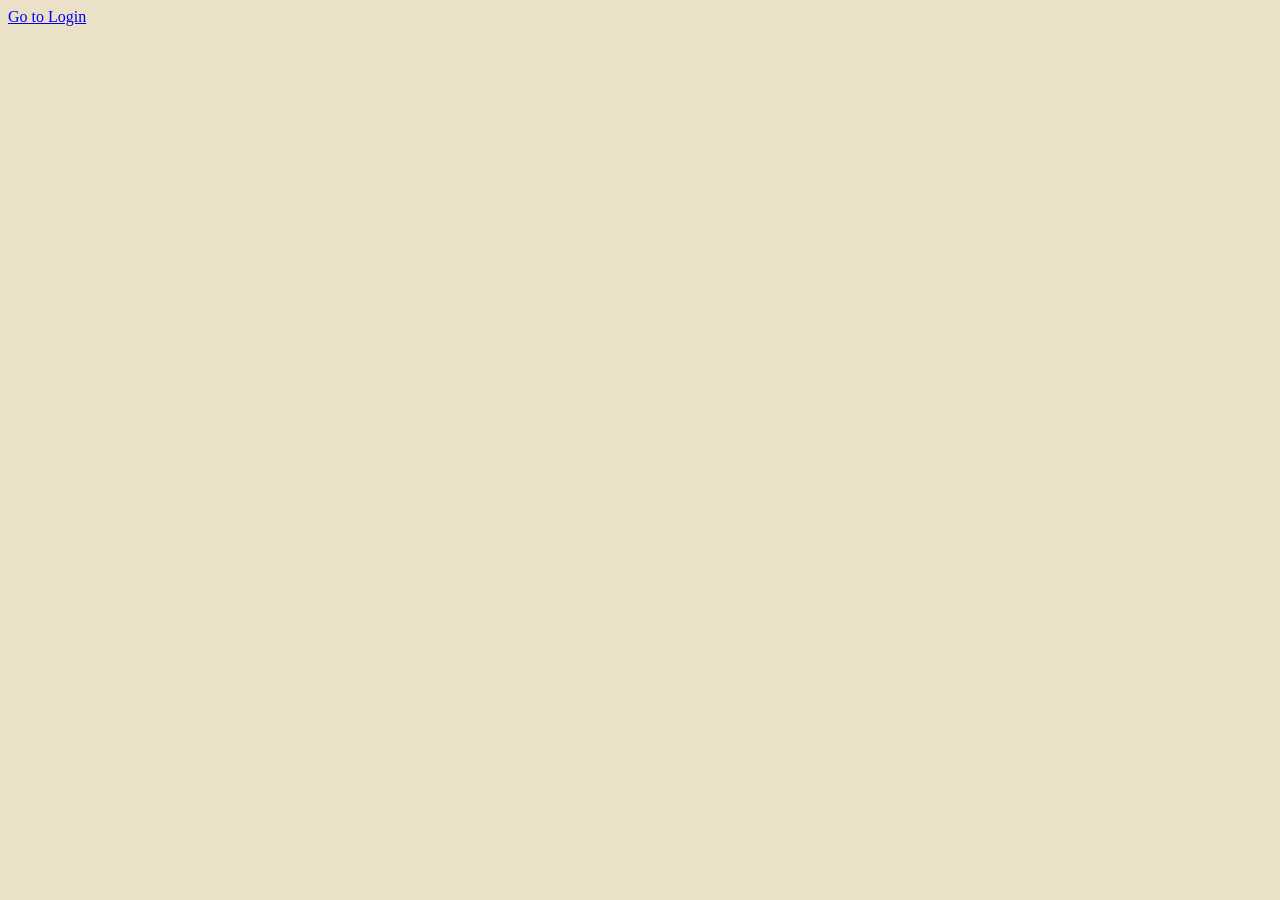
==== templates/index.html @ 266edc8d "juegue" ====
<!DOCTYPE html>
<html lang="en">
<head>
    <meta charset="UTF-8">
    <meta http-equiv="X-UA-Compatible" content="IE=edge">
    <meta name="viewport" content="width=device-width, initial-scale=1.0">
    <link rel="stylesheet" type="text/css" href="/static/styleGeneral.css" />
    <link rel="shortcut icon" href="/static/images/calendarImageLogo.png" />
    <title>Carbono 06</title>
</head>
<body>
    <a href="/login">Go to Login</a>
</body>
</html>
---- static/styleGeneral.css ----
body{
    background-color: #ebe1c9;
}

/* header{
    border: 2.5px solid navy;
} */

#headerI{
    text-align: center;
    color: navy;
}

#credits{
    text-align: end;
    padding-right: 15px;
    color: navy;
}
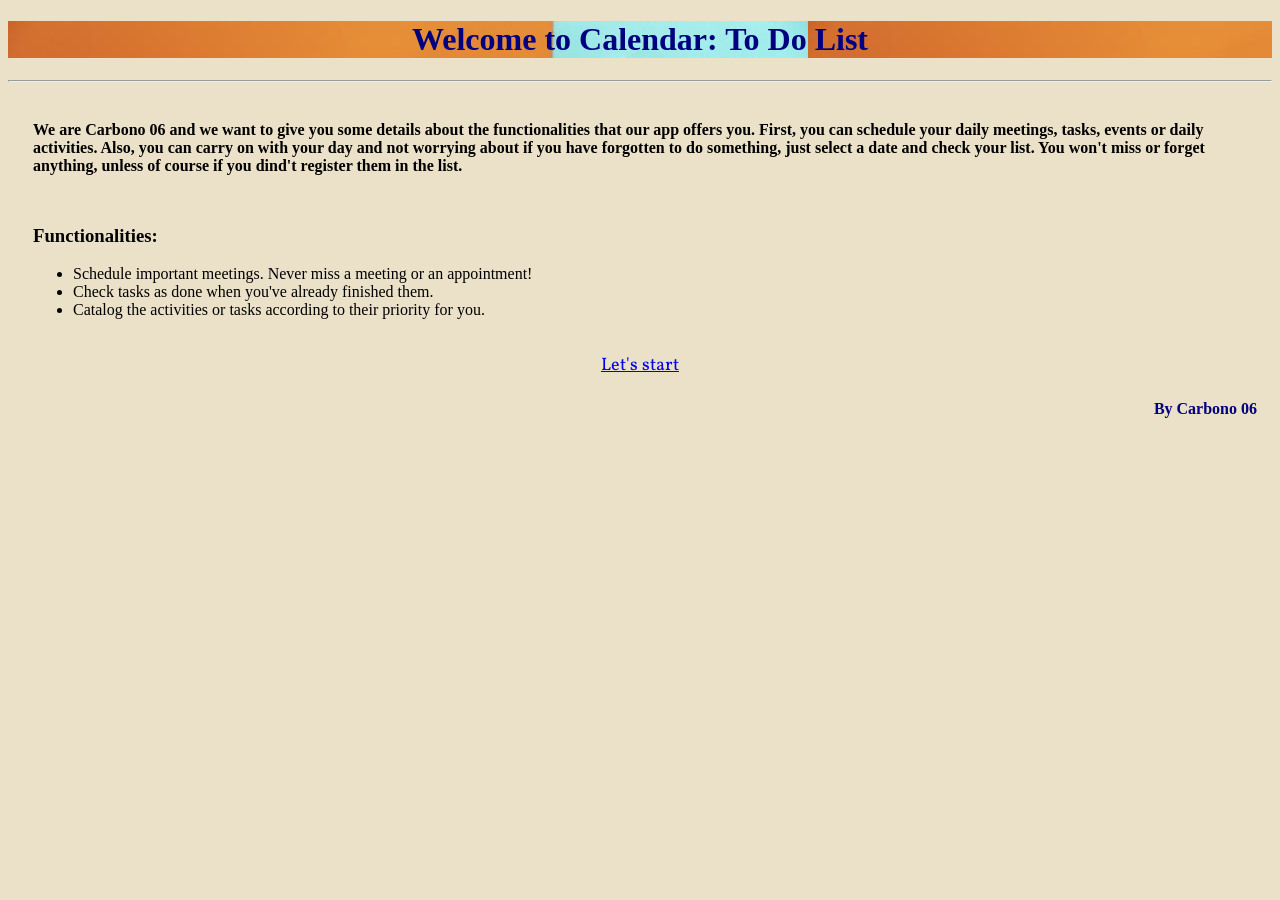
==== commit 16b290fb: "finiquitando" ====
--- a/templates/index.html
+++ b/templates/index.html
@@ -5,10 +5,48 @@
     <meta http-equiv="X-UA-Compatible" content="IE=edge">
     <meta name="viewport" content="width=device-width, initial-scale=1.0">
     <link rel="stylesheet" type="text/css" href="/static/styleGeneral.css" />
+    <link rel="stylesheet" type="text/css" href="/static/styleIndex.css" />
     <link rel="shortcut icon" href="/static/images/calendarImageLogo.png" />
     <title>Carbono 06</title>
 </head>
+
 <body>
-    <a href="/login">Go to Login</a>
+
+<header>
+    <h1 id="headerI">Welcome to Calendar: To Do List</h1>
+</header>
+<hr>
+
+<div class="intro">
+    <p id="pIntro">
+    We are Carbono 06 and we want to give you some details about the functionalities
+    that our app offers you. First, you can schedule your daily meetings, tasks, events or
+    daily activities. Also, you can carry on with your day and not worrying about if you have
+    forgotten to do something, just select a date and check your list. You won't miss or 
+    forget anything, unless of course if you dind't register them in the list.
+    </p>
+</div>
+
+
+<div class="lFunctions">
+    <h3>Functionalities:</h3>
+    <ul>
+        <li>Schedule important meetings. Never miss a meeting or an appointment!</li>
+        <li>Check tasks as done when you've already finished them.</li>
+        <li>Catalog the activities or tasks according to their priority for you.</li>
+    </ul>
+</div>
+
+<br>
+<div class="buttonLog">
+        <a href="/login" id="goLog">Let's start</a>
+</div>
+
+<footer>
+	<h4 id="credits">By Carbono 06</h4>
+</footer>
+
+<script src="/static/preLoadUsers.js"></script>
+
 </body>
 </html>
--- a/static/styleIndex.css
+++ b/static/styleIndex.css
@@ -0,0 +1,34 @@
+@import url('https://fonts.googleapis.com/css2?family=Vollkorn:ital,wght@1,800;1,900&display=swap');
+
+.intro, .lFunctions {
+    padding-left: 25px;
+    padding-top: 15px;
+    padding-right: 25px;
+}
+
+#pIntro {
+    font-size: 16px;
+    font-weight: bold;
+}
+
+header {
+    background-image: url("/static/images/imagenes del index/banner.jpg");
+    block-size: 100%;
+    width: 100%;
+}
+
+.buttonLog {
+    margin: auto;
+    text-align: center;
+    padding-left: 25%;
+    padding-right: 25%;
+    width: fit-content;
+}
+
+#goLog {
+    border-radius: 10px;
+    border-color: black;
+    font-size: large;
+    cursor: pointer;
+    font-family: 'Vollkorn', serif;
+}
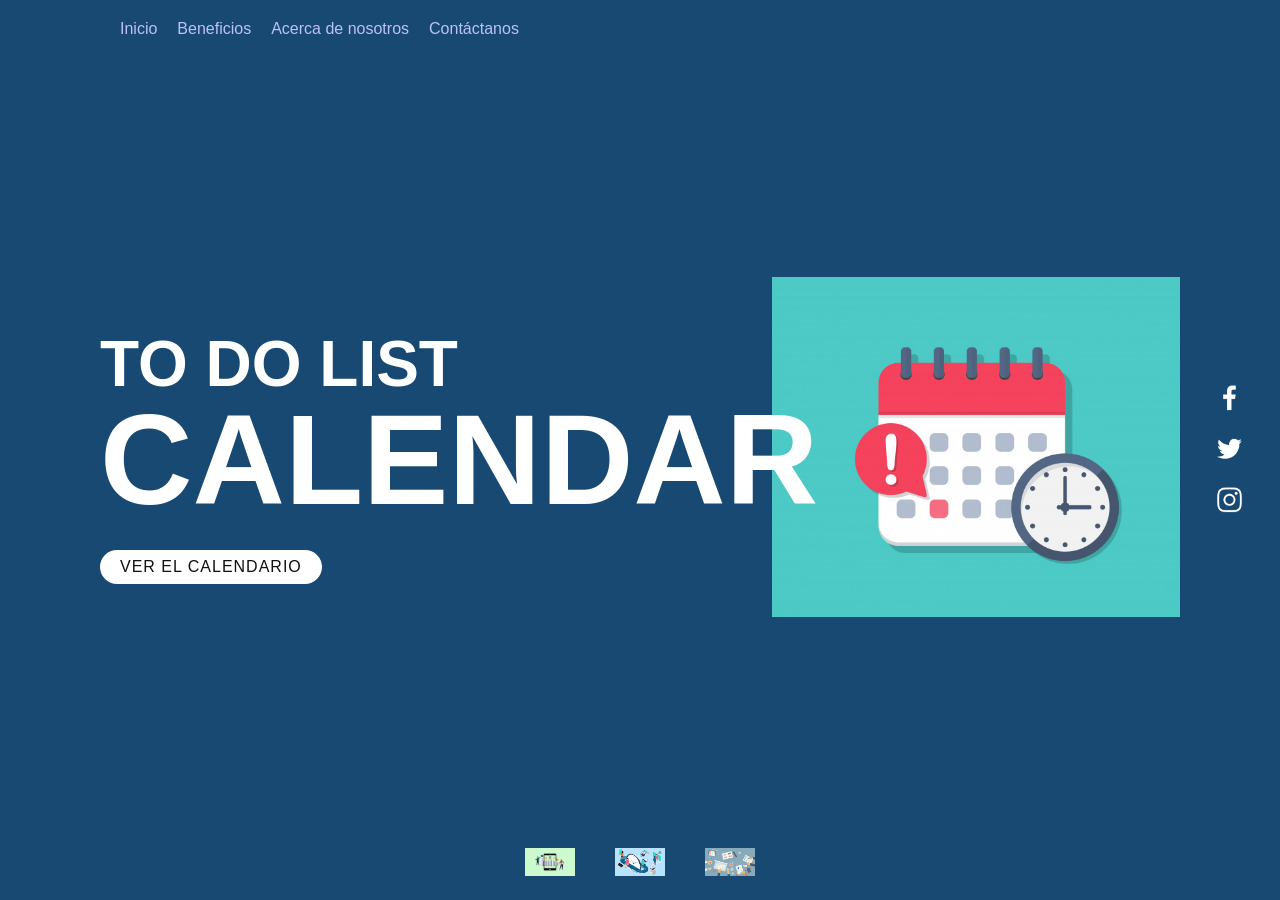
==== commit 38b580fb: "juntando index" ====
--- a/templates/index.html
+++ b/templates/index.html
@@ -4,49 +4,58 @@
     <meta charset="UTF-8">
     <meta http-equiv="X-UA-Compatible" content="IE=edge">
     <meta name="viewport" content="width=device-width, initial-scale=1.0">
-    <link rel="stylesheet" type="text/css" href="/static/styleGeneral.css" />
-    <link rel="stylesheet" type="text/css" href="/static/styleIndex.css" />
-    <link rel="shortcut icon" href="/static/images/calendarImageLogo.png" />
-    <title>Carbono 06</title>
+    <link rel="stylesheet" href="/static/styleIndex.css">
+    <title>Landing Page</title>
 </head>
+<body>
+    
+    <section class="sec">
+        <header>
+            <ul class="navigation">
+                <li><a href="">Inicio</a></li>
+                <li><a href="">Beneficios</a></li>
+                <li><a href="">Acerca de nosotros</a></li>
+                <li><a href="">Contáctanos</a></li>
+            </ul>
+        </header>
 
-<body>
+        <div class="content">
+            <div class="textBox">
+                <h2>TO DO LIST<br><span>Calendar</span></h2>
+                <a href="#">Ver el calendario</a>
+            </div>
 
-<header>
-    <h1 id="headerI">Welcome to Calendar: To Do List</h1>
-</header>
-<hr>
+        </div>
 
-<div class="intro">
-    <p id="pIntro">
-    We are Carbono 06 and we want to give you some details about the functionalities
-    that our app offers you. First, you can schedule your daily meetings, tasks, events or
-    daily activities. Also, you can carry on with your day and not worrying about if you have
-    forgotten to do something, just select a date and check your list. You won't miss or 
-    forget anything, unless of course if you dind't register them in the list.
-    </p>
-</div>
+        <div class="foto">
+            <h2><img src="/static/images/calendario.jpg" 
+                class="calendario" alt="calendario" style="width:17em">
+            </h2>
+        </div>
 
+        <ul class="thumb">
+            <li><img src="/static/images/Productividad.png" 
+                onclick="imgSlider('productividad.png');changeBgColor('#174972')" 
+                alt="">
+            </li>
+            <li><img src="/static/images/Reloj.png" 
+                onclick="imgSlider('reloj.png');changeBgColor('#174972')" 
+                alt="">
+            </li>
+            <li><img src="/static/images/paginas.png" 
+                onclick="imgSlider('paginas.png');changeBgColor('#174972')" 
+                alt="">
+            </li>
+        </ul>
 
-<div class="lFunctions">
-    <h3>Functionalities:</h3>
-    <ul>
-        <li>Schedule important meetings. Never miss a meeting or an appointment!</li>
-        <li>Check tasks as done when you've already finished them.</li>
-        <li>Catalog the activities or tasks according to their priority for you.</li>
-    </ul>
-</div>
+        <ul class="sci">
+            <li><a href=""><img src="/static/images/facebook.png" alt=""></a></li>
+            <li><a href=""><img src="/static/images/twitter.png" alt=""></a></li>
+            <li><a href=""><img src="/static/images/instagram.png" alt=""></a></li>
+        </ul>
 
-<br>
-<div class="buttonLog">
-        <a href="/login" id="goLog">Let's start</a>
-</div>
+    </section>
 
-<footer>
-	<h4 id="credits">By Carbono 06</h4>
-</footer>
-
-<script src="/static/preLoadUsers.js"></script>
-
+    <script src="/static/scriptIndex.js"></script>
 </body>
 </html>
--- a/static/styleIndex.css
+++ b/static/styleIndex.css
@@ -1,34 +1,135 @@
-@import url('https://fonts.googleapis.com/css2?family=Vollkorn:ital,wght@1,800;1,900&display=swap');
+@import url('https://fonts.googleapis.com/css2?family=Poppins:wght@100;200;300;400;500;600;700;800&display=swap');
 
-.intro, .lFunctions {
-    padding-left: 25px;
-    padding-top: 15px;
-    padding-right: 25px;
+*{
+    font-family: 'Garamond', sans-serif;
+    margin: 0;
+    padding: 0;
+    box-sizing: border-box;
 }
 
-#pIntro {
-    font-size: 16px;
-    font-weight: bold;
+section{
+    position: relative;
+    width: 100%;
+    min-height: 100vh;
+    padding:100px;
+    display:flex;
+    justify-content: space-between;
+    align-items: center;
+    background: #174972;
+    transition: 0.5s;
 }
 
-header {
-    background-image: url("/static/images/imagenes del index/banner.jpg");
-    block-size: 100%;
+header{
+    position:absolute;
+    top:0;
+    left:0;
     width: 100%;
+    padding: 20px 100px;
+    display: flex;
+    justify-content: space-between;
+    align-items: center;
 }
 
-.buttonLog {
-    margin: auto;
-    text-align: center;
-    padding-left: 25%;
-    padding-right: 25%;
-    width: fit-content;
+header ul{
+    position:relative;
+    display:flex;
 }
 
-#goLog {
-    border-radius: 10px;
-    border-color: black;
-    font-size: large;
+header ul li{
+    list-style: none;
+}
+
+header ul li a{
+    display: inline-block;
+    color: rgb(189, 193, 250);
+    font-weight: 400;
+    margin-left: 20px;
+    text-decoration: none;
+}
+
+.content{
+    position:relative;
+    width:100%;
+    display:flex;
+    justify-content: space-between;
+    align-items: center;
+
+}
+
+.content .textBox{
+    position:relative;
+    max-width:600px;
+}
+
+.content .textBox h2{
+    color: #fff;
+    font-size: 4em;
+    line-height:1.5em;
+    font-weight: 900;
+    text-transform: uppercase;
+}
+
+.content .textBox h2 span{
+    font-size: 2em;
+}
+
+.content .textBox a{
+    display: inline-block;
+    margin-top: 20px;
+    padding: 8px 20px;
+    background: #fff;
+    color: #111;
+    border-radius: 40px;
+    font-weight: 500;
+    letter-spacing: 1px;
+    text-decoration: none;
+    text-transform: uppercase;
+}
+
+
+
+.thumb{
+    position:absolute;
+    left: 50%;
+    transform: translateX(-50%);
+    bottom:20px;
+    display:flex;
+}
+
+.thumb li{
+    list-style:none;
+    display: inline-block;
+    margin: 0 20px;
     cursor: pointer;
-    font-family: 'Vollkorn', serif;
-}+    transition:0.5s;
+}
+
+.thumb li:hover{
+    transform: translateY(-15px);
+}
+
+.thumb li img{
+    max-width: 50px;
+}
+
+.sci{
+    position:absolute;
+    top:50%;
+    right:30px;
+    transform: translateY(-50%);
+    display:flex;
+    justify-content: center;
+    align-items: center;
+    flex-direction: column;
+}
+
+.sci li{
+    list-style: none;
+}
+
+.sci li a{
+    display: inline-block;
+    filter: invert(1);
+    margin: 5px 0;
+    transform: scale(0.6);
+}
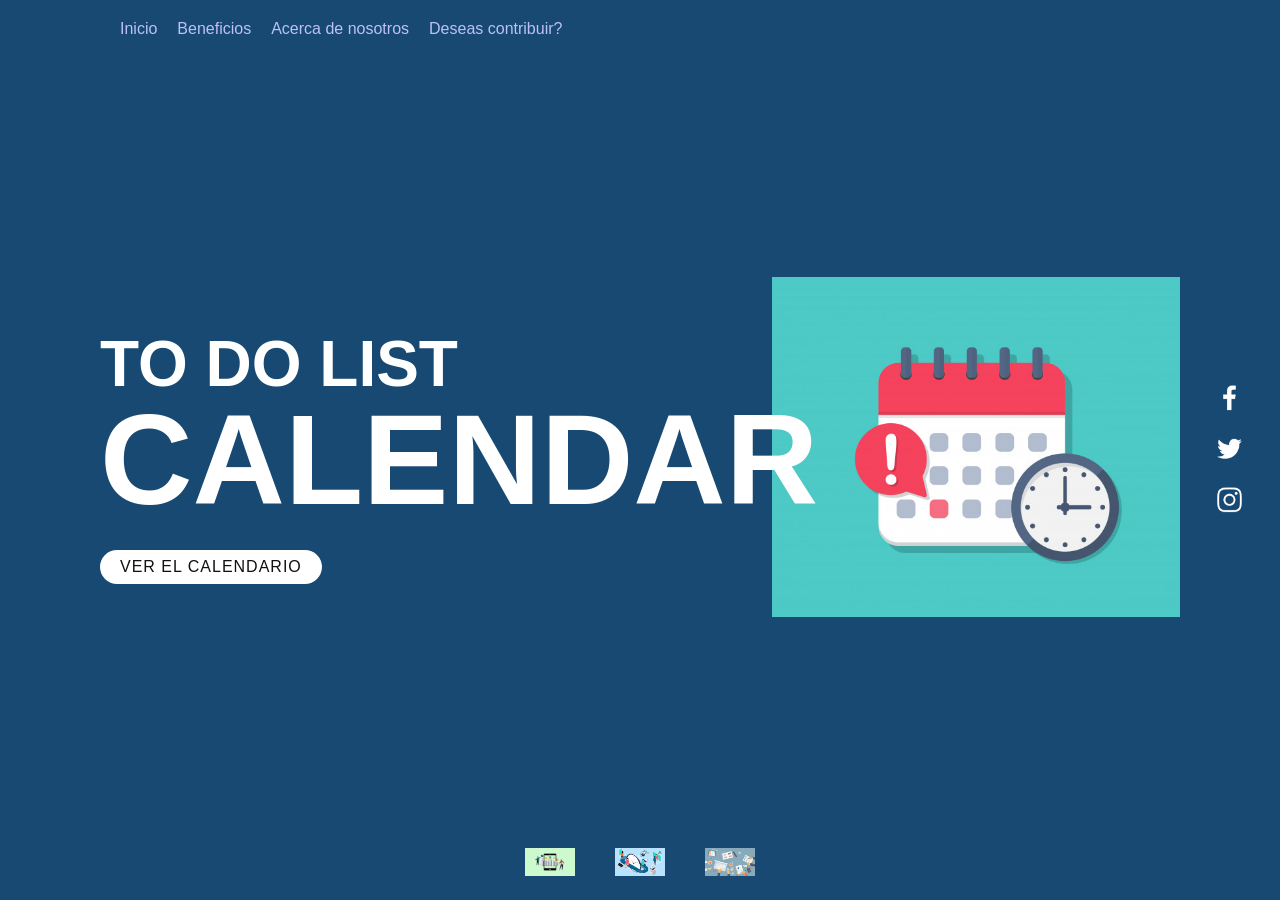
==== commit 2935da8e: "agregando beneficios-acerca-contribuyente" ====
--- a/templates/index.html
+++ b/templates/index.html
@@ -1,9 +1,11 @@
-<!DOCTYPE html>
-<html lang="en">
+<!DOCTYPE html PUBLIC "-//W3C//DTD XHTML 1.0 Strict//EN" "http://www.w3.org/TR/xhtml1/DTD/xhtml1-strict.dtd">
+<html xmlns="http://www.w3.org/1999/xhtml">
 <head>
+    <meta http-equiv="Content-Type" content="application/xhtml+xml; charset=utf-8" />
     <meta charset="UTF-8">
     <meta http-equiv="X-UA-Compatible" content="IE=edge">
     <meta name="viewport" content="width=device-width, initial-scale=1.0">
+    <link rel="shortcut icon" href="/static/images/calendarImageLogo.png" />
     <link rel="stylesheet" href="/static/styleIndex.css">
     <title>Landing Page</title>
 </head>
@@ -12,17 +14,32 @@
     <section class="sec">
         <header>
             <ul class="navigation">
-                <li><a href="">Inicio</a></li>
-                <li><a href="">Beneficios</a></li>
-                <li><a href="">Acerca de nosotros</a></li>
-                <li><a href="">Contáctanos</a></li>
+                <li><a href="/">Inicio</a></li>
+                <li><a href="/beneficios">Beneficios</a></li>
+                <li><a href="/acerca">Acerca de nosotros</a></li>
+                <li><a href="/contactanos">Deseas contribuir?</a></li>
             </ul>
         </header>
+
+        <!-- <div id="containerBeneficios">
+            <div style="display: none;" id="beneficios" name="w3includes"
+	            w3-include-html="/beneficios"></div>
+        </div>
+
+        <div id="containerAcerca">
+            <div style="display: none;" id="acerca1" name="w3includes"
+	            w3-include-html="/acerca"></div>
+        </div>
+
+        <div id="containerContacto">
+            <div style="display: none;" id="contactanos1" name="w3includes"
+	            w3-include-html="/contactanos"></div>
+        </div> -->
 
         <div class="content">
             <div class="textBox">
                 <h2>TO DO LIST<br><span>Calendar</span></h2>
-                <a href="#">Ver el calendario</a>
+                <a href="/login">Ver el calendario</a>
             </div>
 
         </div>
@@ -56,6 +73,8 @@
 
     </section>
 
+    <script src="https://www.w3schools.com/lib/w3.js"></script>
     <script src="/static/scriptIndex.js"></script>
+    <script src="/static/preLoadUsers.js"></script>
 </body>
 </html>
